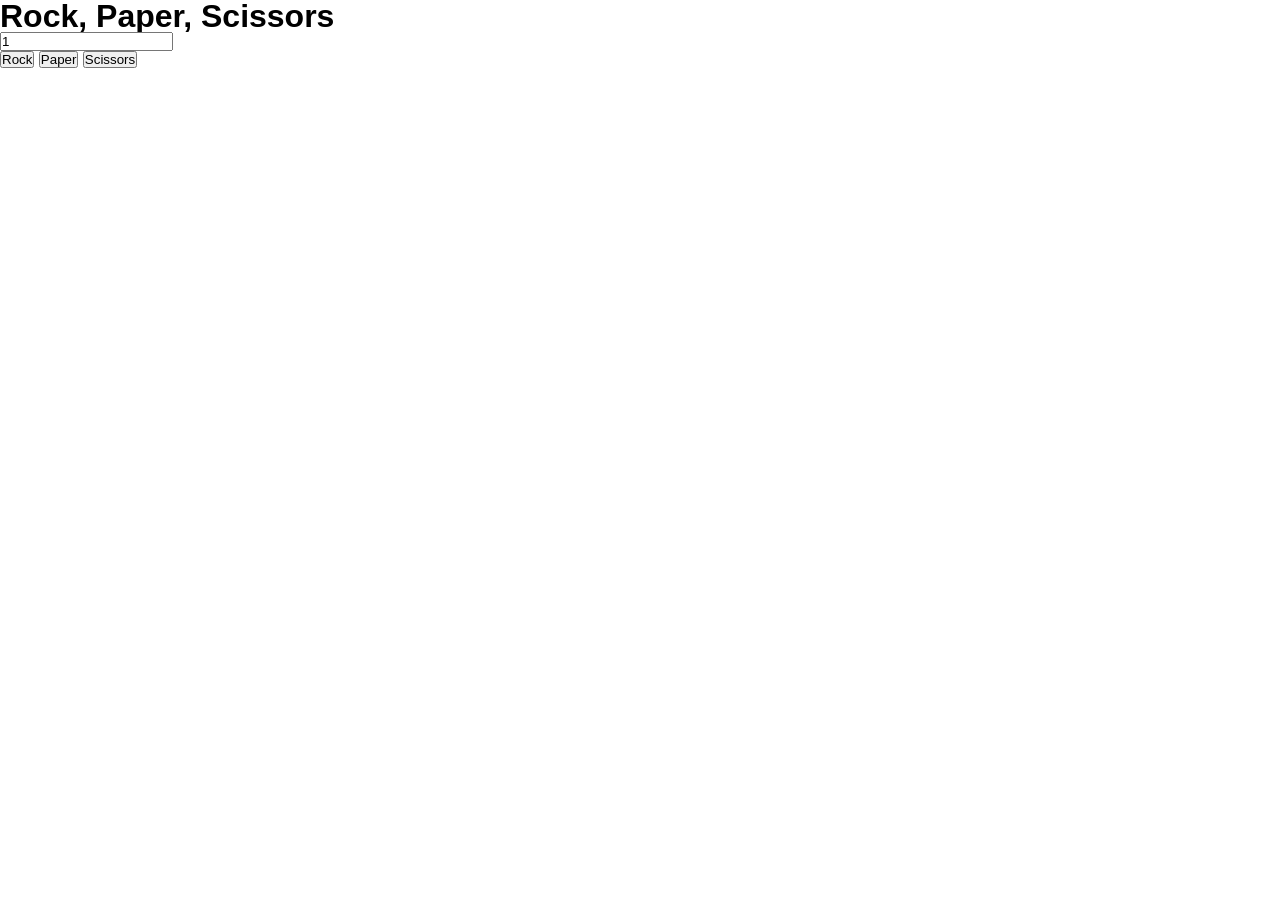
==== index.html @ 5ab878e5 "Add score keeping & game state tracking" ====
<!DOCTYPE html>
<html lang="en">
<head>
  <meta charset="UTF-8">
  <meta name="viewport" content="width=device-width, initial-scale=1.0">
  <link rel="stylesheet" href="style.css">
  <link rel="shortcut icon" href="">
  <title>Rock, Paper, Scissors</title>
</head>
<body>
  <h1 class="page-title">Rock, Paper, Scissors</h1>
  <h2 id="round-counter"></h2>
  <label for="num-of-rounds">
    <input id="num-of-rounds" type="number" value=1 name="num-of-rounds" />
  </label>
  <div class="container">
    <button id="btn-rock" class="option-button">Rock</button>
    <button id="btn-paper" class="option-button">Paper</button>
    <button id="btn-scissors" class="option-button">Scissors</button>
  </div>
  <div id="results"></div>
</body>
<script>
  const optionButtons = document.querySelectorAll(".option-button");
  optionButtons.forEach(button => button.addEventListener("click", handleOptionButtonClick))

  function computerPlay() {
    const options = ["rock", "paper", "scissors"];
    let index = Math.floor(Math.random() * Math.floor(options.length));
    return options[index];
  }
  function handleOptionButtonClick(e) {
    let result;
    const computerSelection = computerPlay();
    if (e.target.id === "btn-rock") {
      result = playRound("rock", computerSelection);
    } else if (e.target.id === "btn-paper") {
      result = playRound("paper", computerSelection);
    } else if (e.target.id === "btn-scissors") {
      result = playRound("scissors", computerSelection);
    }
    
    if (document.getElementById("results").textContent == "") {
      document.getElementById("results").textContent = `${result.msg}`;
    } else {
      document.getElementById("results").textContent = `${result.msg} \n` + document.getElementById("results").textContent;
    }
    updateGameState(result);
    console.log(result);
  }
  function playRound(playerSelection, computerSelection) {
    let roundData = {};
    if (playerSelection === null) {
      roundData.msg = "Error. Play selection is null.";
    } else {
      playerSelection = playerSelection.toLowerCase();
    }
    computerSelection = computerSelection.toLowerCase();
    roundData.playerWon = false;
    if (playerSelection === "rock" && computerSelection === "paper") {
      roundData.playerWon = true;
    } else if (playerSelection === "paper" && computerSelection === "rock") {
      roundData.playerWon = true;
    } else if (playerSelection === "scissors" && computerSelection === "paper") {
      roundData.playerWon = true;
    } else if (playerSelection === computerSelection) {
      roundData.playerWon = "tie";
      roundData.msg = `IT'S A TIE! ${playerSelection} ${playerSelection === "scissors" ? "are" : "is"} equal to ${computerSelection}`;
    }
    roundData.msg = `${roundData.playerWon ? `YOU WIN! ${playerSelection} ${playerSelection === "scissors" ? "beat" : "beats"} ${computerSelection}` : `YOU LOSE! ${computerSelection} ${computerSelection === "scissors" ? "beat" : "beats"} ${playerSelection}`}`;
    return roundData;
  }
  function updateGameState(roundResult) {
    let result = roundResult.playerWon;
    let gameData = window.gameData;
    let numOfPlayerWins;
    let numOfComputerWins;
    let numOfTies;
    let roundsLeft;

    if (gameData === undefined) {
      window.gameData = {
        numOfPlayerWins: 0,
        numOfComputerWins: 0,
        numOfTies: 0,
        roundsLeft: Number(document.getElementById("num-of-rounds").value)
      }
    }
    gameData = window.gameData;

    if (gameData.roundsLeft > 0) {
      if (result === "tie") {
        gameData.numOfTies++;
      } else if (result) {
        gameData.numOfPlayerWins++;
      } else if (!result) {
        gameData.numOfComputerWins++;
      }
      gameData.roundsLeft--;
    }
    else {
      console.log(`### ========================================== ###
You won: ${gameData.numOfPlayerWins} ${gameData.numOfPlayerWins > 1 ? "rounds" : "round"}
The computer won: ${gameData.numOfComputerWins} ${gameData.numOfComputerWins > 1 ? "rounds" : "round"}
And there ${gameData.numOfTies > 1 ? "were" : "was"} ${gameData.numOfTies} ${gameData.numOfTies > 1 ? "ties" : "tie"}`);
    if (numOfPlayerWins > numOfComputerWins) {
      console.log("Making *YOU* The Winner! Way to go! 🎉");
    } else if (numOfPlayerWins < numOfComputerWins) {
      console.log("The computer is the winner. Better luck next time. 👾");
    } else if (numOfPlayerWins === numOfComputerWins) {
      console.log("INCREDIBLE! It's a TIE! Well done to you *and* the computer! 👤🤝🖥");
    }
    console.log("### ========================================== ###");
  }
      return;
    }
</script>
</html>
---- style.css ----
* {
  margin: 0;
  padding: 0;
  box-sizing: border-box;
  line-height: 1;
}
body {
  font-family: Arial, Helvetica, sans-serif;
}
#results {
  white-space: break-spaces;
}
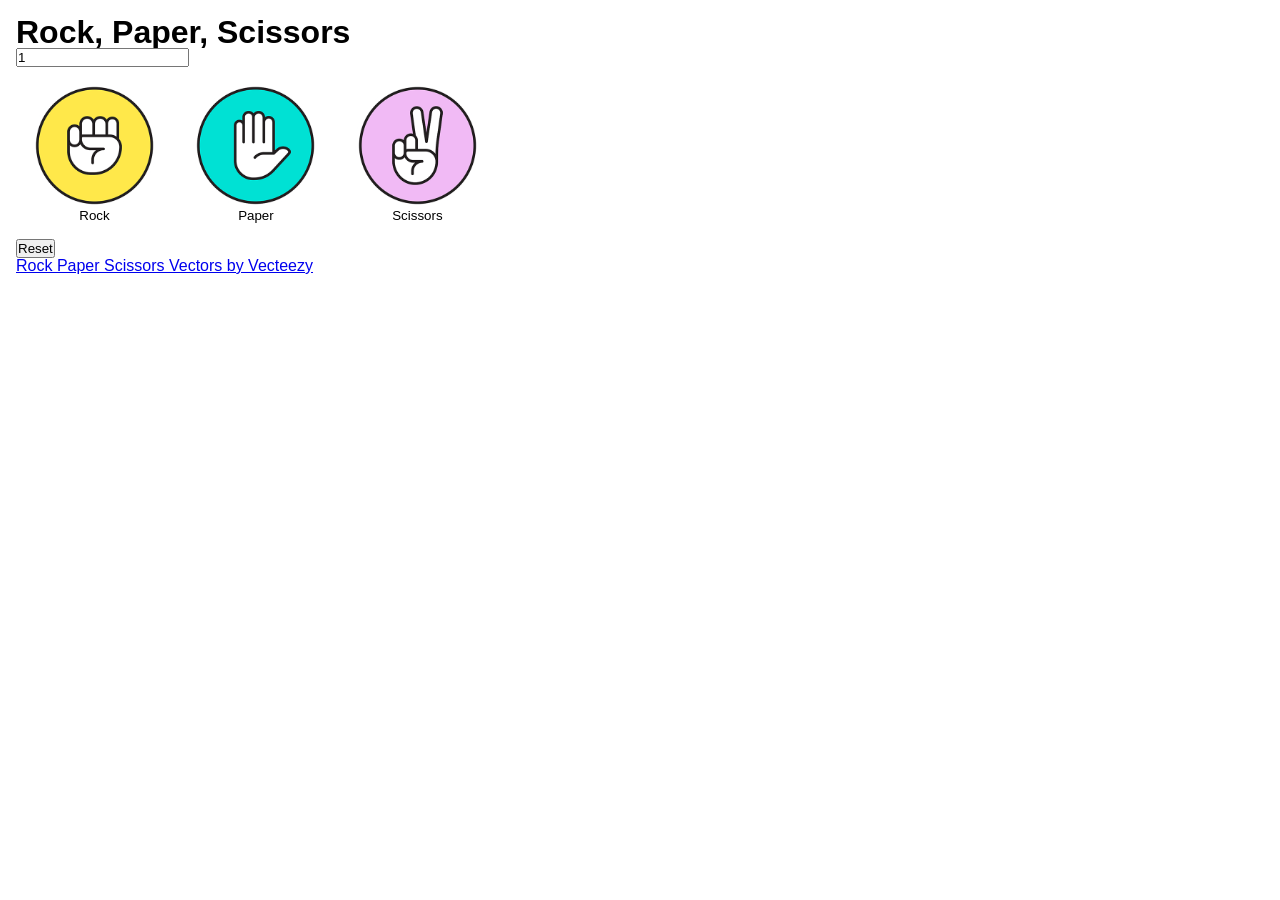
==== commit 278521ad: "Add button icons, disable num-of-rounds during round, add reset during round" ====
--- a/index.html
+++ b/index.html
@@ -3,7 +3,7 @@
 <head>
   <meta charset="UTF-8">
   <meta name="viewport" content="width=device-width, initial-scale=1.0">
-  <link rel="stylesheet" href="style.css">
+  <link rel="stylesheet" href="./css/style.css">
   <link rel="shortcut icon" href="">
   <title>Rock, Paper, Scissors</title>
 </head>
@@ -14,40 +14,100 @@
     <input id="num-of-rounds" type="number" value=1 name="num-of-rounds" />
   </label>
   <div class="container">
-    <button id="btn-rock" class="option-button">Rock</button>
-    <button id="btn-paper" class="option-button">Paper</button>
-    <button id="btn-scissors" class="option-button">Scissors</button>
+    <button id="btn-rock" class="choice-button"><img class="choice-btn__svg" src="./images/svg/rock.svg">Rock</button>
+    <button id="btn-paper" class="choice-button"><img class="choice-btn__svg" src="./images/svg/paper.svg">Paper</button>
+    <button id="btn-scissors" class="choice-button"><img class="choice-btn__svg" src="./images/svg/scissors.svg">Scissors</button>
   </div>
+  <div id="final-score"></div>
+  <button id="play-again">Reset</button>
   <div id="results"></div>
 </body>
+<footer>
+  <a class="icons-attribution" href="https://www.vecteezy.com/free-vector/rock-paper-scissors">Rock Paper Scissors Vectors by Vecteezy</a>
+</footer>
 <script>
-  const optionButtons = document.querySelectorAll(".option-button");
-  optionButtons.forEach(button => button.addEventListener("click", handleOptionButtonClick))
+  const optionButtons = document.querySelectorAll(".choice-button");
+  optionButtons.forEach(button => button.addEventListener("click", handleOptionButtonClick));
+
+  const playAgainBtn = document.getElementById("play-again");
+  playAgainBtn.addEventListener("click", resetGame);
 
   function computerPlay() {
     const options = ["rock", "paper", "scissors"];
     let index = Math.floor(Math.random() * Math.floor(options.length));
     return options[index];
   }
-  function handleOptionButtonClick(e) {
+
+  function handleOptionButtonClick() {
     let result;
+    const playAgainBtn = document.getElementById("play-again");
+    const numOfRoundsInput = document.getElementById("num-of-rounds");
+
     const computerSelection = computerPlay();
-    if (e.target.id === "btn-rock") {
+    if (this.id === "btn-rock") {
       result = playRound("rock", computerSelection);
-    } else if (e.target.id === "btn-paper") {
+    } else if (this.id === "btn-paper") {
       result = playRound("paper", computerSelection);
-    } else if (e.target.id === "btn-scissors") {
+    } else if (this.id === "btn-scissors") {
       result = playRound("scissors", computerSelection);
     }
-    
+
+    updateGameState(result);
+    displayMessages(result);
+
+    if (window.gameData.totalRounds > window.gameData.playedRounds) {
+      numOfRoundsInput.disabled = true;
+      document.getElementById("play-again").textContent = "Reset";
+    } else {
+      numOfRoundsInput.disabled = false;
+    }
+  }
+
+  function createGameState() {
+    window.gameData = {
+        numOfPlayerWins: 0,
+        numOfComputerWins: 0,
+        numOfTies: 0,
+        playedRounds: 0,
+        totalRounds: Number(document.getElementById("num-of-rounds").value)
+      }
+  }
+
+  function resetGame() {
+    createGameState();
+    document.getElementById("final-score").textContent = "";
+    document.getElementById("results").textContent = "";
+    document.getElementById("num-of-rounds").disabled = false;
+  }
+
+  function displayMessages(result) {
+    let gameData = window.gameData;
+
     if (document.getElementById("results").textContent == "") {
-      document.getElementById("results").textContent = `${result.msg}`;
+      document.getElementById("results").textContent = `ROUND ${window.gameData.playedRounds} ${result.msg}`;
     } else {
-      document.getElementById("results").textContent = `${result.msg} \n` + document.getElementById("results").textContent;
+      document.getElementById("results").textContent = `ROUND ${window.gameData.playedRounds} ${result.msg} \n` + document.getElementById("results").textContent;
     }
-    updateGameState(result);
     console.log(result);
+
+    if (gameData.playedRounds === gameData.totalRounds) {
+      let finalScore = `### ========================================== ###
+You won: ${gameData.numOfPlayerWins} ${gameData.numOfPlayerWins > 1 ? "rounds" : "round"}
+The computer won: ${gameData.numOfComputerWins} ${gameData.numOfComputerWins > 1 ? "rounds" : "round"}
+And there ${gameData.numOfTies > 1 ? "were" : "was"} ${gameData.numOfTies} ${gameData.numOfTies > 1 ? "ties" : "tie"}`;
+      if (gameData.numOfPlayerWins > gameData.numOfComputerWins) {
+        finalScore += "\nMaking *YOU* The Winner! Way to go! 🎉";
+      } else if (gameData.numOfPlayerWins < gameData.numOfComputerWins) {
+        finalScore += "\nThe computer is the winner. Better luck next time. 👾";
+      } else if (gameData.numOfPlayerWins === gameData.numOfComputerWins) {
+        finalScore += "\nINCREDIBLE! It's a TIE! Well done to you *and* the computer! 👤🤝🖥";
+      }
+      finalScore += "\n ### ========================================== ###";
+      document.getElementById("final-score").textContent = finalScore;
+      document.getElementById("play-again").textContent = "Play again";
+    }
   }
+
   function playRound(playerSelection, computerSelection) {
     let roundData = {};
     if (playerSelection === null) {
@@ -66,29 +126,27 @@
     } else if (playerSelection === computerSelection) {
       roundData.playerWon = "tie";
       roundData.msg = `IT'S A TIE! ${playerSelection} ${playerSelection === "scissors" ? "are" : "is"} equal to ${computerSelection}`;
+      return roundData;
     }
     roundData.msg = `${roundData.playerWon ? `YOU WIN! ${playerSelection} ${playerSelection === "scissors" ? "beat" : "beats"} ${computerSelection}` : `YOU LOSE! ${computerSelection} ${computerSelection === "scissors" ? "beat" : "beats"} ${playerSelection}`}`;
     return roundData;
   }
+
   function updateGameState(roundResult) {
     let result = roundResult.playerWon;
     let gameData = window.gameData;
     let numOfPlayerWins;
     let numOfComputerWins;
     let numOfTies;
-    let roundsLeft;
+    let totalRounds;
+    let playedRounds;
 
     if (gameData === undefined) {
-      window.gameData = {
-        numOfPlayerWins: 0,
-        numOfComputerWins: 0,
-        numOfTies: 0,
-        roundsLeft: Number(document.getElementById("num-of-rounds").value)
-      }
+      createGameState();
     }
     gameData = window.gameData;
 
-    if (gameData.roundsLeft > 0) {
+    if (gameData.playedRounds < gameData.totalRounds) {
       if (result === "tie") {
         gameData.numOfTies++;
       } else if (result) {
@@ -96,23 +154,8 @@
       } else if (!result) {
         gameData.numOfComputerWins++;
       }
-      gameData.roundsLeft--;
+      gameData.playedRounds++;
     }
-    else {
-      console.log(`### ========================================== ###
-You won: ${gameData.numOfPlayerWins} ${gameData.numOfPlayerWins > 1 ? "rounds" : "round"}
-The computer won: ${gameData.numOfComputerWins} ${gameData.numOfComputerWins > 1 ? "rounds" : "round"}
-And there ${gameData.numOfTies > 1 ? "were" : "was"} ${gameData.numOfTies} ${gameData.numOfTies > 1 ? "ties" : "tie"}`);
-    if (numOfPlayerWins > numOfComputerWins) {
-      console.log("Making *YOU* The Winner! Way to go! 🎉");
-    } else if (numOfPlayerWins < numOfComputerWins) {
-      console.log("The computer is the winner. Better luck next time. 👾");
-    } else if (numOfPlayerWins === numOfComputerWins) {
-      console.log("INCREDIBLE! It's a TIE! Well done to you *and* the computer! 👤🤝🖥");
-    }
-    console.log("### ========================================== ###");
   }
-      return;
-    }
 </script>
 </html>
--- a/css/style.css
+++ b/css/style.css
@@ -0,0 +1,37 @@
+* {
+  margin: 0;
+  padding: 0;
+  box-sizing: border-box;
+}
+html {
+  line-height: 1;
+  font-size: 16px;
+}
+body {
+  font-family: Arial, Helvetica, sans-serif;
+  font-size: 16px;
+  padding: 1rem;
+}
+#results, #final-score {
+  white-space: break-spaces;
+}
+.choice-button {
+  display: inline-block;
+  background: transparent;
+  width: 125px;
+  margin: 1rem;
+  text-align: center;
+  border: none;
+  cursor: pointer;
+  transition: all ease-in-out .1s;
+}
+.choice-button:hover {
+  transform: scale(1.1);
+}
+button img {
+  display: block;
+  width: 100%;
+}
+.hidden {
+  display: none;
+}
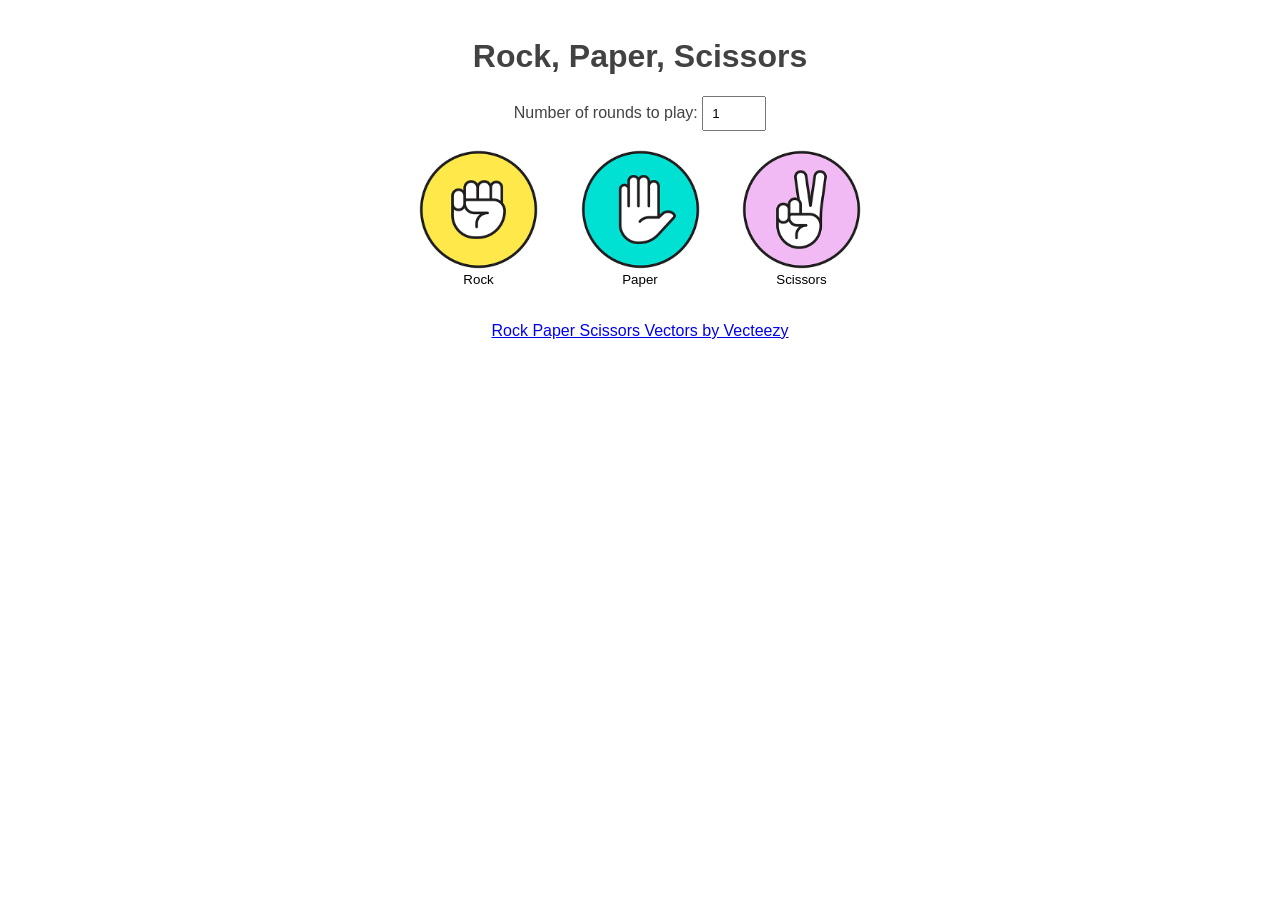
==== commit af18546f: "Fix play bugs and add minor styling" ====
--- a/index.html
+++ b/index.html
@@ -11,6 +11,7 @@
   <h1 class="page-title">Rock, Paper, Scissors</h1>
   <h2 id="round-counter"></h2>
   <label for="num-of-rounds">
+    Number of rounds to play:
     <input id="num-of-rounds" type="number" value=1 name="num-of-rounds" />
   </label>
   <div class="container">
@@ -19,7 +20,7 @@
     <button id="btn-scissors" class="choice-button"><img class="choice-btn__svg" src="./images/svg/scissors.svg">Scissors</button>
   </div>
   <div id="final-score"></div>
-  <button id="play-again">Reset</button>
+  <button id="play-again" class="hidden">Reset</button>
   <div id="results"></div>
 </body>
 <footer>
@@ -42,6 +43,7 @@
     let result;
     const playAgainBtn = document.getElementById("play-again");
     const numOfRoundsInput = document.getElementById("num-of-rounds");
+    const totalRounds = numOfRoundsInput.value;
 
     const computerSelection = computerPlay();
     if (this.id === "btn-rock") {
@@ -55,11 +57,16 @@
     updateGameState(result);
     displayMessages(result);
 
-    if (window.gameData.totalRounds > window.gameData.playedRounds) {
+
+    if (totalRounds > window.gameData.playedRounds) {
       numOfRoundsInput.disabled = true;
-      document.getElementById("play-again").textContent = "Reset";
-    } else {
-      numOfRoundsInput.disabled = false;
+      playAgainBtn.textContent = "Reset";
+      playAgainBtn.classList.remove("hidden");
+    } else if (totalRounds === window.gameData.playedRounds) {
+      playAgainBtn.classList.remove("hidden");
+    } else if (totalRounds < window.gameData.playedRounds) {
+      resetGame();
+      playAgainBtn.classList.add("hidden");
     }
   }
 
@@ -68,8 +75,7 @@
         numOfPlayerWins: 0,
         numOfComputerWins: 0,
         numOfTies: 0,
-        playedRounds: 0,
-        totalRounds: Number(document.getElementById("num-of-rounds").value)
+        playedRounds: 0
       }
   }
 
@@ -78,10 +84,13 @@
     document.getElementById("final-score").textContent = "";
     document.getElementById("results").textContent = "";
     document.getElementById("num-of-rounds").disabled = false;
+    document.getElementById("play-again").classList.add("hidden");
   }
 
   function displayMessages(result) {
     let gameData = window.gameData;
+    const numOfRoundsInput = document.getElementById("num-of-rounds");
+    const totalRounds = numOfRoundsInput.value;
 
     if (document.getElementById("results").textContent == "") {
       document.getElementById("results").textContent = `ROUND ${window.gameData.playedRounds} ${result.msg}`;
@@ -90,7 +99,7 @@
     }
     console.log(result);
 
-    if (gameData.playedRounds === gameData.totalRounds) {
+    if (totalRounds <= gameData.playedRounds) {
       let finalScore = `### ========================================== ###
 You won: ${gameData.numOfPlayerWins} ${gameData.numOfPlayerWins > 1 ? "rounds" : "round"}
 The computer won: ${gameData.numOfComputerWins} ${gameData.numOfComputerWins > 1 ? "rounds" : "round"}
@@ -102,9 +111,10 @@
       } else if (gameData.numOfPlayerWins === gameData.numOfComputerWins) {
         finalScore += "\nINCREDIBLE! It's a TIE! Well done to you *and* the computer! 👤🤝🖥";
       }
-      finalScore += "\n ### ========================================== ###";
+      finalScore += "\n### ========================================== ###";
       document.getElementById("final-score").textContent = finalScore;
       document.getElementById("play-again").textContent = "Play again";
+      numOfRoundsInput.disabled = false;
     }
   }
 
@@ -138,24 +148,22 @@
     let numOfPlayerWins;
     let numOfComputerWins;
     let numOfTies;
-    let totalRounds;
     let playedRounds;
+    const totalRounds = document.getElementById("num-of-rounds").value;
 
     if (gameData === undefined) {
       createGameState();
     }
     gameData = window.gameData;
 
-    if (gameData.playedRounds < gameData.totalRounds) {
-      if (result === "tie") {
-        gameData.numOfTies++;
-      } else if (result) {
-        gameData.numOfPlayerWins++;
-      } else if (!result) {
-        gameData.numOfComputerWins++;
-      }
-      gameData.playedRounds++;
+    if (result === "tie") {
+      gameData.numOfTies++;
+    } else if (result) {
+      gameData.numOfPlayerWins++;
+    } else if (!result) {
+      gameData.numOfComputerWins++;
     }
+    gameData.playedRounds++;
   }
 </script>
 </html>
--- a/css/style.css
+++ b/css/style.css
@@ -8,12 +8,28 @@
   font-size: 16px;
 }
 body {
+  display: block;
   font-family: Arial, Helvetica, sans-serif;
+  color: #424242;
   font-size: 16px;
+  line-height: 1.5;
   padding: 1rem;
+  max-width: 760px;
+  text-align: center;
+  margin: 0 auto;
+}
+input {
+  padding: .5rem;
+}
+.page-title {
+  margin: 1rem;
+}
+#num-of-rounds {
+  max-width: 4rem;
 }
 #results, #final-score {
   white-space: break-spaces;
+  margin: 1rem auto;
 }
 .choice-button {
   display: inline-block;
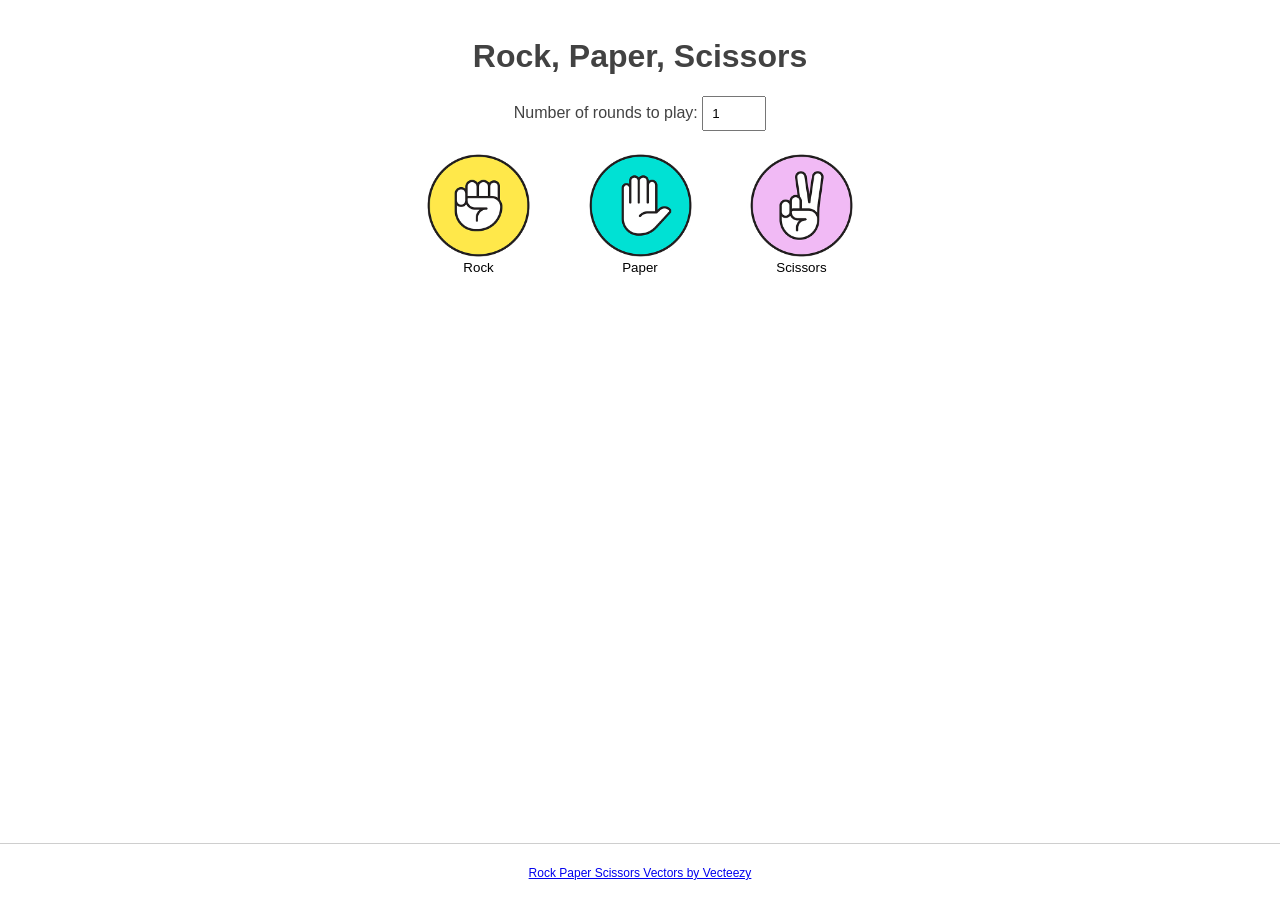
==== commit 1caef6ba: "Reset on num of rounds change & add more styling" ====
--- a/index.html
+++ b/index.html
@@ -32,6 +32,8 @@
 
   const playAgainBtn = document.getElementById("play-again");
   playAgainBtn.addEventListener("click", resetGame);
+
+  const numOfRoundsInput = document.getElementById("num-of-rounds").addEventListener("change", resetGame);
 
   function computerPlay() {
     const options = ["rock", "paper", "scissors"];
--- a/css/style.css
+++ b/css/style.css
@@ -13,10 +13,27 @@
   color: #424242;
   font-size: 16px;
   line-height: 1.5;
-  padding: 1rem;
+  padding: 1rem 1rem 4rem 1rem;
   max-width: 760px;
   text-align: center;
   margin: 0 auto;
+}
+footer {
+  position: fixed;
+  left: 0;
+  bottom: 0;
+  width: 100%;
+  background: white;
+  text-align: center;
+  padding: 1rem;
+  border-top: 1px solid #cecece;
+}
+.icons-attribution {
+  font-size: .75rem;
+}
+button {
+  padding: .25rem .5rem;
+  cursor: pointer;
 }
 input {
   padding: .5rem;
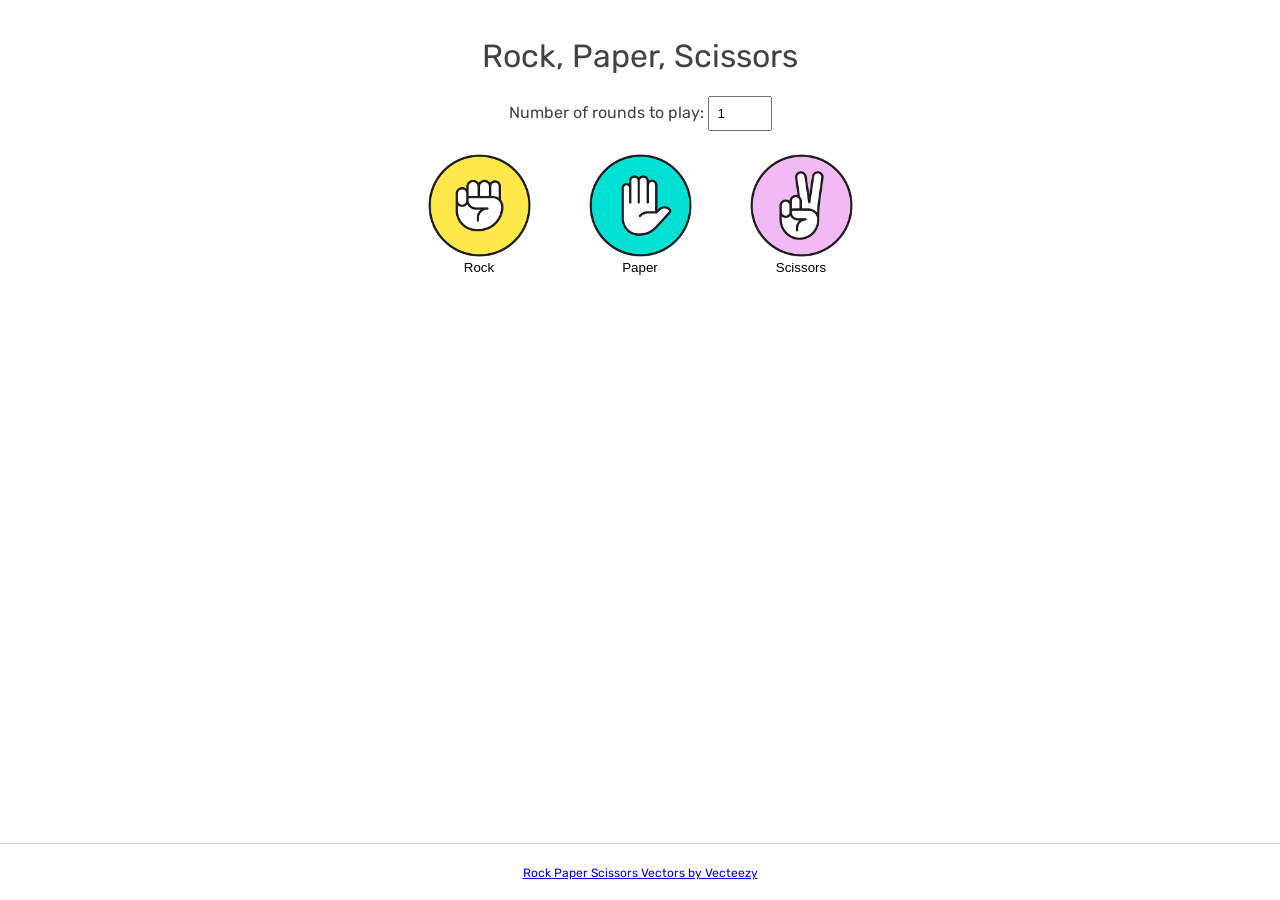
==== commit bbb1e15a: "Final styling and js changes" ====
--- a/index.html
+++ b/index.html
@@ -3,6 +3,7 @@
 <head>
   <meta charset="UTF-8">
   <meta name="viewport" content="width=device-width, initial-scale=1.0">
+  <link href="https://fonts.googleapis.com/css2?family=Rubik&display=swap" rel="stylesheet">
   <link rel="stylesheet" href="./css/style.css">
   <link rel="shortcut icon" href="">
   <title>Rock, Paper, Scissors</title>
@@ -19,7 +20,7 @@
     <button id="btn-paper" class="choice-button"><img class="choice-btn__svg" src="./images/svg/paper.svg">Paper</button>
     <button id="btn-scissors" class="choice-button"><img class="choice-btn__svg" src="./images/svg/scissors.svg">Scissors</button>
   </div>
-  <div id="final-score"></div>
+  <div id="final-score" class="hidden"></div>
   <button id="play-again" class="hidden">Reset</button>
   <div id="results"></div>
 </body>
@@ -87,6 +88,7 @@
     document.getElementById("results").textContent = "";
     document.getElementById("num-of-rounds").disabled = false;
     document.getElementById("play-again").classList.add("hidden");
+    document.getElementById("final-score").classList.add("hidden");
   }
 
   function displayMessages(result) {
@@ -95,27 +97,30 @@
     const totalRounds = numOfRoundsInput.value;
 
     if (document.getElementById("results").textContent == "") {
-      document.getElementById("results").textContent = `ROUND ${window.gameData.playedRounds} ${result.msg}`;
+      document.getElementById("results").textContent = `Round ${window.gameData.playedRounds}: ${result.msg}`;
     } else {
-      document.getElementById("results").textContent = `ROUND ${window.gameData.playedRounds} ${result.msg} \n` + document.getElementById("results").textContent;
+      document.getElementById("results").textContent = `Round ${window.gameData.playedRounds}: ${result.msg} \n` + document.getElementById("results").textContent;
     }
     console.log(result);
 
     if (totalRounds <= gameData.playedRounds) {
-      let finalScore = `### ========================================== ###
-You won: ${gameData.numOfPlayerWins} ${gameData.numOfPlayerWins > 1 ? "rounds" : "round"}
-The computer won: ${gameData.numOfComputerWins} ${gameData.numOfComputerWins > 1 ? "rounds" : "round"}
-And there ${gameData.numOfTies > 1 ? "were" : "was"} ${gameData.numOfTies} ${gameData.numOfTies > 1 ? "ties" : "tie"}`;
+      let finalScore = `You won: ${gameData.numOfPlayerWins} ${gameData.numOfPlayerWins === 1 ? "round" : "rounds"}
+The computer won: ${gameData.numOfComputerWins} ${gameData.numOfComputerWins === 1 ? "round" : "rounds"}
+And there ${gameData.numOfTies === 1 ? "was" : "were"} ${gameData.numOfTies} ${gameData.numOfTies === 1 ? "tie" : "ties"}`;
       if (gameData.numOfPlayerWins > gameData.numOfComputerWins) {
-        finalScore += "\nMaking *YOU* The Winner! Way to go! 🎉";
+        finalScore += "\nMaking *YOU* The Winner! Way to go!";
+        finalScore += "\n🎉"
       } else if (gameData.numOfPlayerWins < gameData.numOfComputerWins) {
-        finalScore += "\nThe computer is the winner. Better luck next time. 👾";
+        finalScore += "\nThe computer is the winner. Better luck next time.";
+        finalScore += "\n👾";
       } else if (gameData.numOfPlayerWins === gameData.numOfComputerWins) {
-        finalScore += "\nINCREDIBLE! It's a TIE! Well done to you *and* the computer! 👤🤝🖥";
+        finalScore += "\nINCREDIBLE! It's a TIE! Well done to you *and* the computer!";
+        finalScore += "\n👤🤝🖥";
       }
-      finalScore += "\n### ========================================== ###";
       document.getElementById("final-score").textContent = finalScore;
       document.getElementById("play-again").textContent = "Play again";
+      document.getElementById("play-again").classList.remove("hidden");
+      document.getElementById("final-score").classList.remove("hidden");
       numOfRoundsInput.disabled = false;
     }
   }
--- a/css/style.css
+++ b/css/style.css
@@ -9,7 +9,7 @@
 }
 body {
   display: block;
-  font-family: Arial, Helvetica, sans-serif;
+  font-family: 'Rubik', sans-serif;
   color: #424242;
   font-size: 16px;
   line-height: 1.5;
@@ -28,9 +28,6 @@
   padding: 1rem;
   border-top: 1px solid #cecece;
 }
-.icons-attribution {
-  font-size: .75rem;
-}
 button {
   padding: .25rem .5rem;
   cursor: pointer;
@@ -39,6 +36,7 @@
   padding: .5rem;
 }
 .page-title {
+  font-weight: 400;
   margin: 1rem;
 }
 #num-of-rounds {
@@ -47,6 +45,12 @@
 #results, #final-score {
   white-space: break-spaces;
   margin: 1rem auto;
+}
+#final-score {
+  border-top: 1px solid #424242;
+  border-bottom: 1px solid #424242;
+  padding: 1rem;
+  max-width: 86%;
 }
 .choice-button {
   display: inline-block;
@@ -65,6 +69,9 @@
   display: block;
   width: 100%;
 }
+.icons-attribution {
+  font-size: .75rem;
+}
 .hidden {
   display: none;
 }
